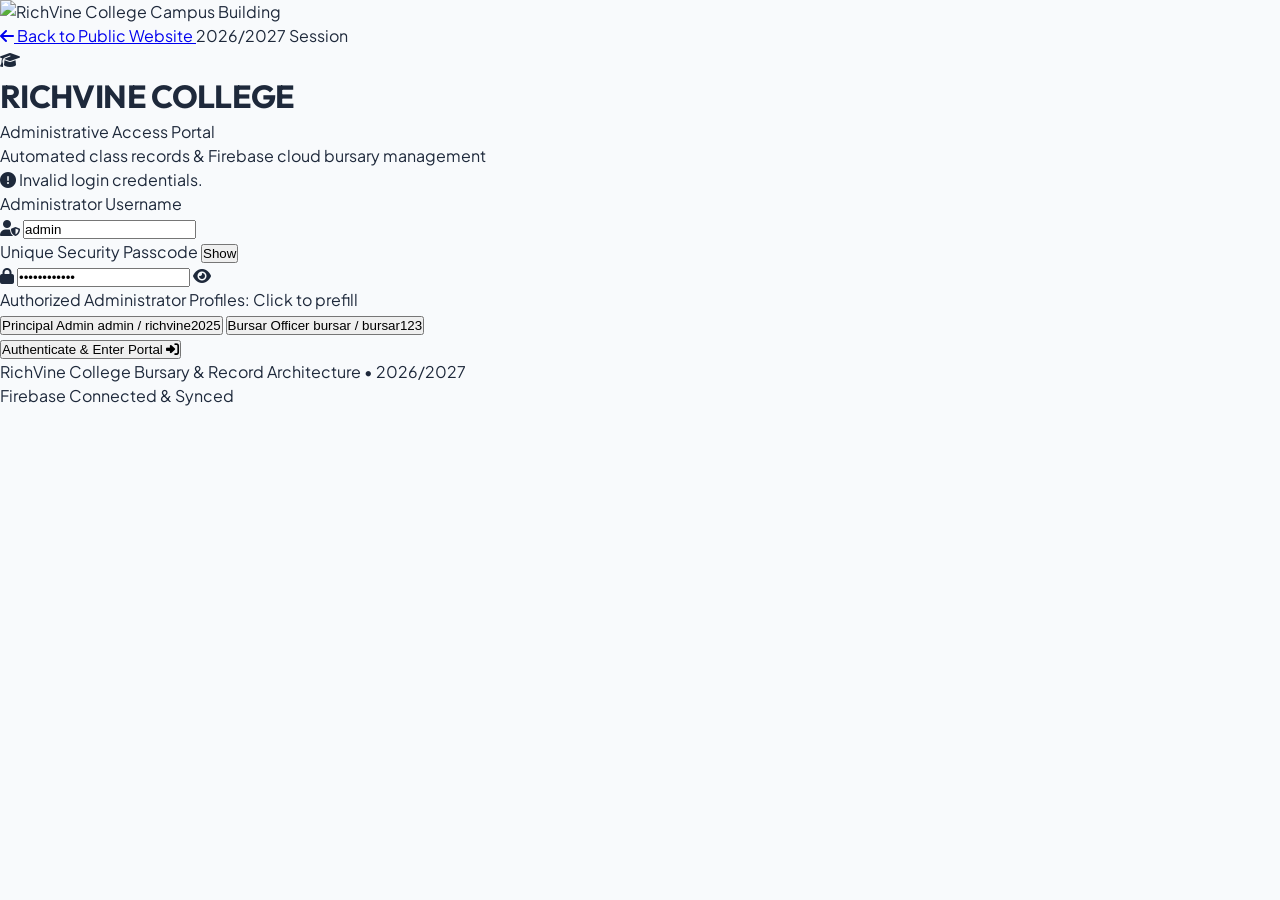
==== admin/index.html @ 2e729a7f "feat: RichVine College 2026/2027 automated record keeping and bursary system" ====
<!DOCTYPE html>
<html lang="en">
<head>
  <meta charset="UTF-8">
  <meta name="viewport" content="width=device-width, initial-scale=1.0">
  <title>Admin Security Login - RICHVINE COLLEGE (2026/2027)</title>
  <link rel="icon" href="data:image/svg+xml,<svg xmlns=%22http://www.w3.org/2000/svg%22 viewBox=%220%22%22 fill=%22%230284c7%22><text y=%2226%22 font-size=%2228%22>🏛️</text></svg>">
  
  <!-- Tailwind CSS CDN -->
  <script src="https://cdn.tailwindcss.com"></script>
  <script>
    tailwind.config = {
      theme: {
        extend: {
          colors: {
            sky: {
              50: '#f0f9ff',
              100: '#e0f2fe',
              200: '#bae6fd',
              300: '#7dd3fc',
              400: '#38bdf8',
              500: '#0ea5e9',
              600: '#0284c7',
              700: '#0369a1',
              800: '#075985',
              900: '#0c4a6e',
            }
          }
        }
      }
    }
  </script>
  <link rel="stylesheet" href="https://cdnjs.cloudflare.com/ajax/libs/font-awesome/6.4.0/css/all.min.css">
  <link rel="stylesheet" href="../css/custom.css">
</head>
<body class="bg-slate-900 text-slate-800 antialiased min-h-screen flex items-center justify-center p-4 relative overflow-x-hidden">

  <!-- Massive Nigerian Secondary School Campus Background with Overlay -->
  <div class="fixed inset-0 z-0">
    <img 
      src="https://images.unsplash.com/photo-1541829070764-84a7d30dd3f3?auto=format&fit=crop&w=1920&q=80" 
      alt="RichVine College Campus Building" 
      class="w-full h-full object-cover filter brightness-[0.35] scale-105"
    >
    <div class="absolute inset-0 bg-gradient-to-t from-slate-950 via-sky-950/80 to-slate-900/90"></div>
    <div class="absolute inset-0 bg-[radial-gradient(#38bdf8_1px,transparent_1px)] [background-size:24px_24px] opacity-20"></div>
  </div>

  <!-- Main Login Container -->
  <div class="relative z-10 w-full max-w-md my-8">
    <div class="mb-4 flex justify-between items-center text-xs">
      <a href="../index.html" class="inline-flex items-center text-sky-300 hover:text-white transition font-medium">
        <i class="fas fa-arrow-left mr-2"></i> Back to Public Website
      </a>
      <span class="text-sky-300 font-semibold bg-sky-950/80 px-2.5 py-0.5 rounded border border-sky-500/30">
        2026/2027 Session
      </span>
    </div>

    <!-- Login Card -->
    <div class="bg-white rounded-3xl shadow-2xl border border-sky-100/50 overflow-hidden backdrop-blur-xl">
      <!-- Card Header -->
      <div class="bg-gradient-to-br from-sky-600 via-sky-700 to-sky-900 p-8 text-center text-white relative">
        <div class="w-16 h-16 mx-auto rounded-2xl bg-white/10 backdrop-blur-md border border-white/20 flex items-center justify-center mb-3 shadow-lg">
          <i class="fas fa-graduation-cap text-3xl text-sky-200"></i>
        </div>
        <h1 class="text-2xl font-black tracking-tight">RICHVINE COLLEGE</h1>
        <p class="text-xs text-sky-200 uppercase tracking-widest mt-0.5 font-semibold">Administrative Access Portal</p>
        <p class="text-[11px] text-sky-100/80 mt-2 max-w-xs mx-auto">
          Automated class records & Firebase cloud bursary management
        </p>
      </div>

      <!-- Card Body -->
      <div class="p-8">
        <!-- Notification Message Box -->
        <div id="login-error-msg" class="hidden mb-5 p-3 rounded-xl bg-red-50 border border-red-200 text-red-700 text-xs flex items-center space-x-2">
          <i class="fas fa-exclamation-circle text-red-500 text-sm"></i>
          <span id="error-text">Invalid login credentials.</span>
        </div>

        <form id="admin-login-form" class="space-y-5">
          <!-- Username -->
          <div>
            <label class="block text-xs font-bold text-slate-700 uppercase tracking-wider mb-2">
              Administrator Username
            </label>
            <div class="relative">
              <span class="absolute inset-y-0 left-0 flex items-center pl-3.5 pointer-events-none text-slate-400">
                <i class="fas fa-user-shield text-sm"></i>
              </span>
              <input 
                type="text" 
                id="login-username" 
                required 
                placeholder="e.g. admin or bursar" 
                value="admin"
                class="w-full pl-10 pr-4 py-3 rounded-xl border border-slate-200 text-sm text-slate-800 focus:outline-none focus:border-sky-500 focus:ring-2 focus:ring-sky-200 transition bg-slate-50/50 font-medium"
              >
            </div>
          </div>

          <!-- Password -->
          <div>
            <div class="flex justify-between items-center mb-2">
              <label class="block text-xs font-bold text-slate-700 uppercase tracking-wider">
                Unique Security Passcode
              </label>
              <button type="button" id="toggle-pwd-btn" class="text-xs text-sky-600 hover:text-sky-700 font-semibold focus:outline-none">
                Show
              </button>
            </div>
            <div class="relative">
              <span class="absolute inset-y-0 left-0 flex items-center pl-3.5 pointer-events-none text-slate-400">
                <i class="fas fa-lock text-sm"></i>
              </span>
              <input 
                type="password" 
                id="login-password" 
                required 
                placeholder="Enter admin passcode" 
                value="richvine2025"
                class="w-full pl-10 pr-10 py-3 rounded-xl border border-slate-200 text-sm text-slate-800 focus:outline-none focus:border-sky-500 focus:ring-2 focus:ring-sky-200 transition bg-slate-50/50 font-medium"
              >
              <span class="absolute inset-y-0 right-0 flex items-center pr-3.5 text-slate-400 cursor-pointer" onclick="togglePasswordVisibility()">
                <i id="pwd-icon" class="fas fa-eye text-xs"></i>
              </span>
            </div>
          </div>

          <!-- Role Selection Quick Help -->
          <div class="p-3 bg-sky-50 border border-sky-100 rounded-xl text-xs space-y-1.5">
            <div class="font-bold text-sky-900 flex items-center justify-between">
              <span>Authorized Administrator Profiles:</span>
              <span class="text-[10px] text-sky-600 font-normal">Click to prefill</span>
            </div>
            <div class="grid grid-cols-2 gap-2 pt-1 text-[11px]">
              <button type="button" onclick="fillCreds('admin', 'richvine2025')" class="p-1.5 bg-white rounded border border-sky-200 text-left hover:border-sky-500 transition">
                <span class="font-bold text-sky-800 block">Principal Admin</span>
                <span class="text-slate-500 text-[10px]">admin / richvine2025</span>
              </button>
              <button type="button" onclick="fillCreds('bursar', 'bursar123')" class="p-1.5 bg-white rounded border border-sky-200 text-left hover:border-sky-500 transition">
                <span class="font-bold text-sky-800 block">Bursar Officer</span>
                <span class="text-slate-500 text-[10px]">bursar / bursar123</span>
              </button>
            </div>
          </div>

          <!-- Submit Button -->
          <button 
            type="submit" 
            id="login-btn-submit"
            class="w-full py-3.5 px-4 rounded-xl bg-gradient-to-r from-sky-600 to-sky-500 hover:from-sky-700 hover:to-sky-600 text-white font-bold text-sm shadow-lg shadow-sky-600/30 hover:shadow-sky-600/50 transition duration-200 flex items-center justify-center space-x-2"
          >
            <span>Authenticate & Enter Portal</span>
            <i class="fas fa-sign-in-alt text-xs"></i>
          </button>
        </form>
      </div>

      <!-- Card Footer -->
      <div class="bg-slate-50 px-8 py-4 border-t border-slate-100 text-center text-xs text-slate-500">
        <div>RichVine College Bursary & Record Architecture • 2026/2027</div>
        <div class="text-[11px] text-slate-400 mt-0.5">Firebase Connected & Synced</div>
      </div>
    </div>
  </div>

  <!-- Scripts -->
  <script src="../js/data.js"></script>
  <script src="../js/auth.js"></script>
  <script type="module" src="../js/firebase-config.js"></script>
  <script>
    function togglePasswordVisibility() {
      const input = document.getElementById("login-password");
      const icon = document.getElementById("pwd-icon");
      const toggleBtn = document.getElementById("toggle-pwd-btn");
      if (input.type === "password") {
        input.type = "text";
        icon.classList.remove("fa-eye");
        icon.classList.add("fa-eye-slash");
        if (toggleBtn) toggleBtn.textContent = "Hide";
      } else {
        input.type = "password";
        icon.classList.remove("fa-eye-slash");
        icon.classList.add("fa-eye");
        if (toggleBtn) toggleBtn.textContent = "Show";
      }
    }

    document.getElementById("toggle-pwd-btn")?.addEventListener("click", togglePasswordVisibility);

    function fillCreds(username, password) {
      document.getElementById("login-username").value = username;
      document.getElementById("login-password").value = password;
      document.getElementById("login-error-msg").classList.add("hidden");
    }

    document.getElementById("admin-login-form").addEventListener("submit", function(e) {
      e.preventDefault();
      const username = document.getElementById("login-username").value;
      const pass = document.getElementById("login-password").value;
      const errorBox = document.getElementById("login-error-msg");
      const errorText = document.getElementById("error-text");

      const result = RichVineAuth.login(username, pass);
      if (result.success) {
        errorBox.classList.add("hidden");
        // Redirect to dashboard
        window.location.href = "../dashboard.html";
      } else {
        errorText.textContent = result.message;
        errorBox.classList.remove("hidden");
      }
    });

    // Check if user is already logged in
    const currentUser = RichVineAuth.getCurrentUser();
    if (currentUser) {
      console.log("Active administrative session detected:", currentUser.username);
    }
  </script>
</body>
</html>
---- css/custom.css ----
/* ===================================================================
   RICHVINE COLLEGE - MODERN PREMIUM DESIGN SYSTEM
   Color Palette: Pure White (#FFFFFF), Sky Blue (#0284C7 / #0EA5E9 / #38BDF8 / #E0F2FE), Gray (#F8FAFC / #E2E8F0 / #64748B / #1E293B)
   =================================================================== */

@import url('https://fonts.googleapis.com/css2?family=Plus+Jakarta+Sans:wght@300;400;500;600;700;800&family=Outfit:wght@400;500;600;700;800&family=JetBrains+Mono:wght@400;500;700&display=swap');

:root {
  /* Sky Blue Tones */
  --color-sky-50: #f0f9ff;
  --color-sky-100: #e0f2fe;
  --color-sky-200: #bae6fd;
  --color-sky-300: #7dd3fc;
  --color-sky-400: #38bdf8;
  --color-sky-500: #0ea5e9;
  --color-sky-600: #0284c7;
  --color-sky-700: #0369a1;
  --color-sky-800: #075985;
  --color-sky-900: #0c4a6e;

  /* Neutral Slate Grays */
  --color-gray-50: #f8fafc;
  --color-gray-100: #f1f5f9;
  --color-gray-200: #e2e8f0;
  --color-gray-300: #cbd5e1;
  --color-gray-400: #94a3b8;
  --color-gray-500: #64748b;
  --color-gray-600: #475569;
  --color-gray-700: #334155;
  --color-gray-800: #1e293b;
  --color-gray-900: #0f172a;

  /* Surface Accents */
  --bg-main: #f8fafc;
  --card-bg: #ffffff;
  --border-light: #e2e8f0;
  --border-sky: #bae6fd;

  /* Elevation Shadows */
  --shadow-sm: 0 1px 2px 0 rgb(0 0 0 / 0.05);
  --shadow-md: 0 4px 6px -1px rgb(0 0 0 / 0.07), 0 2px 4px -2px rgb(0 0 0 / 0.05);
  --shadow-lg: 0 10px 15px -3px rgb(0 0 0 / 0.08), 0 4px 6px -4px rgb(0 0 0 / 0.04);
  --shadow-xl: 0 20px 25px -5px rgb(0 0 0 / 0.1), 0 8px 10px -6px rgb(0 0 0 / 0.05);
  --shadow-glow: 0 0 25px -5px rgba(14, 165, 233, 0.25);

  --font-sans: 'Plus Jakarta Sans', system-ui, -apple-system, sans-serif;
  --font-heading: 'Outfit', sans-serif;
  --font-mono: 'JetBrains Mono', monospace;
}

* {
  box-sizing: border-box;
  margin: 0;
  padding: 0;
}

body {
  font-family: var(--font-sans);
  background-color: var(--bg-main);
  color: var(--color-gray-800);
  line-height: 1.5;
  -webkit-font-smoothing: antialiased;
}

h1, h2, h3, h4, h5, h6 {
  font-family: var(--font-heading);
  letter-spacing: -0.02em;
}

/* Glassmorphism Accents */
.glass-panel {
  background: rgba(255, 255, 255, 0.85);
  backdrop-filter: blur(12px);
  -webkit-backdrop-filter: blur(12px);
  border: 1px solid rgba(255, 255, 255, 0.6);
}

.glass-card {
  background: rgba(255, 255, 255, 0.92);
  backdrop-filter: blur(8px);
  border: 1px solid var(--border-sky);
  box-shadow: var(--shadow-md);
}

/* Custom Scrollbars */
::-webkit-scrollbar {
  width: 7px;
  height: 7px;
}
::-webkit-scrollbar-track {
  background: var(--color-gray-100);
}
::-webkit-scrollbar-thumb {
  background: var(--color-sky-300);
  border-radius: 4px;
}
::-webkit-scrollbar-thumb:hover {
  background: var(--color-sky-500);
}

/* Sidebar Styles */
.sidebar-link {
  display: flex;
  align-items: center;
  padding: 0.75rem 1rem;
  font-size: 0.9rem;
  font-weight: 500;
  color: var(--color-gray-600);
  border-radius: 0.75rem;
  transition: all 0.2s cubic-bezier(0.4, 0, 0.2, 1);
  text-decoration: none;
}

.sidebar-link:hover {
  background-color: var(--color-sky-50);
  color: var(--color-sky-700);
  transform: translateX(3px);
}

.sidebar-link.active {
  background: linear-gradient(135deg, var(--color-sky-600), var(--color-sky-500));
  color: #ffffff;
  font-weight: 600;
  box-shadow: 0 4px 12px rgba(2, 132, 199, 0.25);
}

.sidebar-link.active i {
  color: #ffffff;
}

/* Badges */
.badge {
  display: inline-flex;
  align-items: center;
  padding: 0.25rem 0.625rem;
  border-radius: 9999px;
  font-size: 0.75rem;
  font-weight: 600;
  line-height: 1;
}

.badge-sky {
  background-color: var(--color-sky-100);
  color: var(--color-sky-800);
  border: 1px solid var(--color-sky-200);
}

.badge-success {
  background-color: #dcfce7;
  color: #166534;
  border: 1px solid #bbf7d0;
}

.badge-gray {
  background-color: var(--color-gray-100);
  color: var(--color-gray-700);
  border: 1px solid var(--color-gray-200);
}

/* Buttons */
.btn {
  display: inline-flex;
  align-items: center;
  justify-content: center;
  padding: 0.55rem 1.15rem;
  font-size: 0.875rem;
  font-weight: 600;
  border-radius: 0.625rem;
  transition: all 0.2s cubic-bezier(0.4, 0, 0.2, 1);
  cursor: pointer;
  border: 1px solid transparent;
}

.btn-sm {
  padding: 0.35rem 0.75rem;
  font-size: 0.75rem;
  border-radius: 0.5rem;
}

.btn-sky {
  background: linear-gradient(135deg, var(--color-sky-600), var(--color-sky-500));
  color: #ffffff;
  box-shadow: 0 2px 4px rgba(2, 132, 199, 0.2);
}

.btn-sky:hover {
  background: linear-gradient(135deg, var(--color-sky-700), var(--color-sky-600));
  box-shadow: 0 4px 8px rgba(2, 132, 199, 0.35);
  transform: translateY(-1px);
}

.btn-outline {
  background-color: #ffffff;
  border-color: var(--color-gray-300);
  color: var(--color-gray-700);
}

.btn-outline:hover {
  background-color: var(--color-gray-50);
  border-color: var(--color-gray-400);
}

.btn-outline-sky {
  background-color: #ffffff;
  border-color: var(--color-sky-300);
  color: var(--color-sky-700);
}

.btn-outline-sky:hover {
  background-color: var(--color-sky-50);
  border-color: var(--color-sky-500);
}

/* Mobile responsive drawer */
@media (max-width: 1023px) {
  #sidebar-wrapper {
    position: fixed;
    top: 0;
    left: -100%;
    bottom: 0;
    width: 280px;
    z-index: 50;
    transition: left 0.3s ease-in-out;
  }

  #sidebar-wrapper.mobile-open {
    left: 0;
    box-shadow: 0 0 50px rgba(0, 0, 0, 0.3);
  }
}
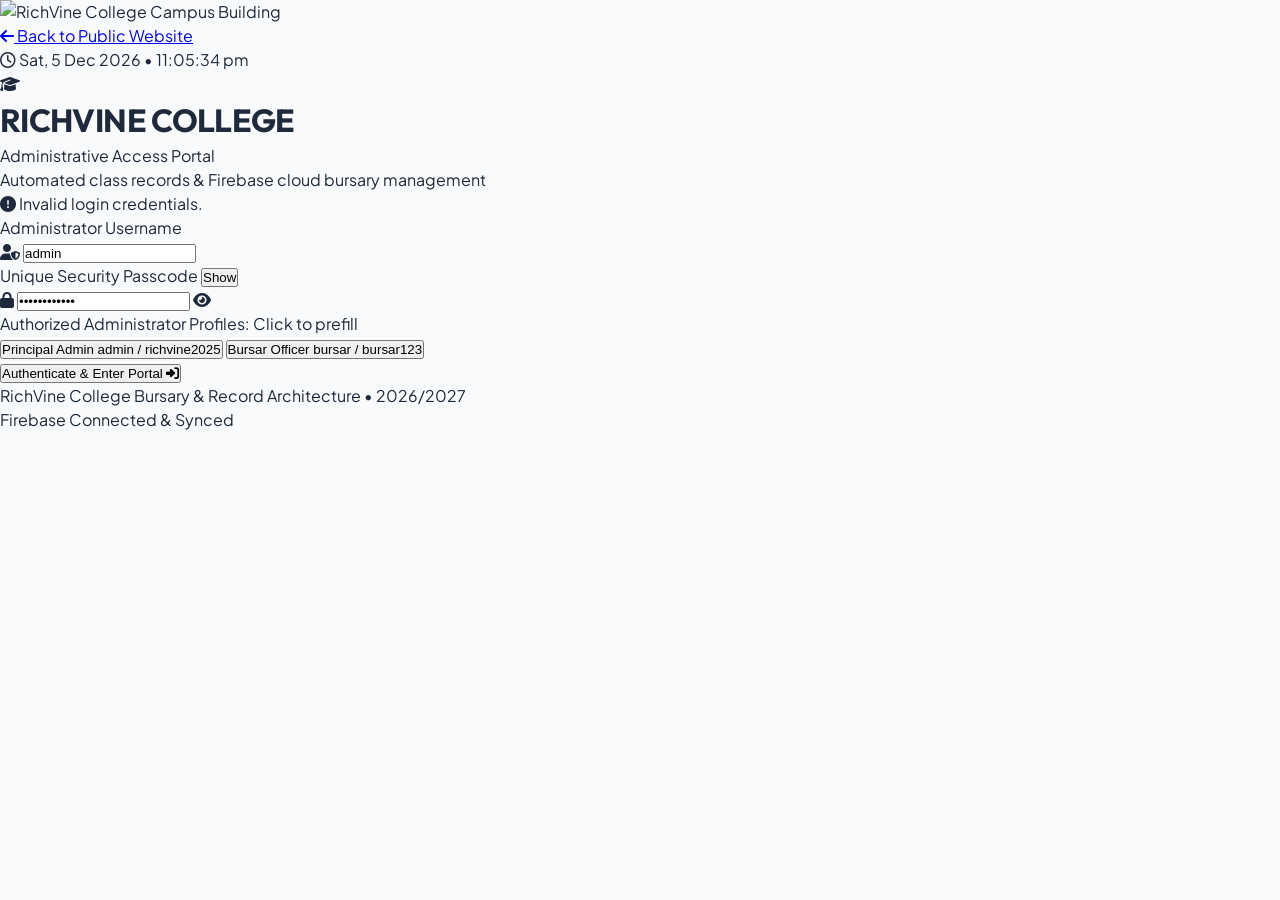
==== commit 540f63d1: "feat: add JSS3 BECE fees, SSS3 official fee pricing, backdated payment dates, and live clock on admi" ====
--- a/admin/index.html
+++ b/admin/index.html
@@ -52,9 +52,10 @@
       <a href="../index.html" class="inline-flex items-center text-sky-300 hover:text-white transition font-medium">
         <i class="fas fa-arrow-left mr-2"></i> Back to Public Website
       </a>
-      <span class="text-sky-300 font-semibold bg-sky-950/80 px-2.5 py-0.5 rounded border border-sky-500/30">
-        2026/2027 Session
-      </span>
+      <div id="admin-login-clock" class="text-sky-300 font-semibold bg-sky-950/80 px-2.5 py-0.5 rounded border border-sky-500/30 flex items-center gap-1.5">
+        <i class="far fa-clock text-sky-400"></i>
+        <span id="login-clock-time">--:--:--</span>
+      </div>
     </div>
 
     <!-- Login Card -->
@@ -219,6 +220,19 @@
     if (currentUser) {
       console.log("Active administrative session detected:", currentUser.username);
     }
+
+    // Live Clock Updater
+    function updateClock() {
+      const now = new Date();
+      const dateStr = now.toLocaleDateString("en-GB", { weekday: 'short', day: 'numeric', month: 'short', year: 'numeric' });
+      const timeStr = now.toLocaleTimeString("en-GB", { hour12: true });
+      const clockEl = document.getElementById("login-clock-time");
+      if (clockEl) {
+        clockEl.textContent = `${dateStr} • ${timeStr}`;
+      }
+    }
+    updateClock();
+    setInterval(updateClock, 1000);
   </script>
 </body>
 </html>
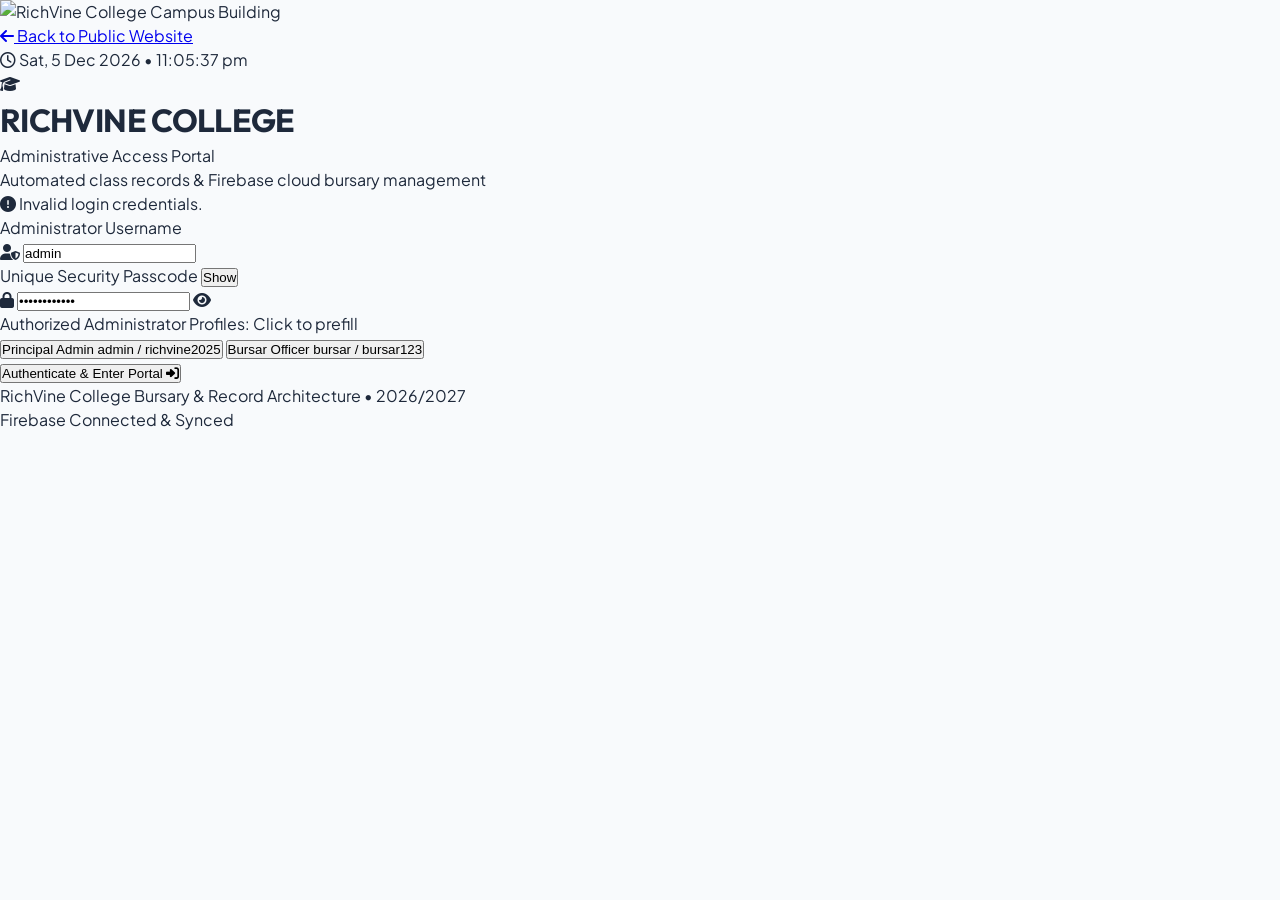
==== commit cb2dad27: "perf & fix: 10-min cloud sync, in-memory caching, permanent deletion sync (no resurrection), instant" ====
--- a/admin/index.html
+++ b/admin/index.html
@@ -7,6 +7,9 @@
   <link rel="icon" href="data:image/svg+xml,<svg xmlns=%22http://www.w3.org/2000/svg%22 viewBox=%220%22%22 fill=%22%230284c7%22><text y=%2226%22 font-size=%2228%22>🏛️</text></svg>">
   
   <!-- Tailwind CSS CDN -->
+  <link rel="preconnect" href="https://cdn.tailwindcss.com">
+  <link rel="preconnect" href="https://cdnjs.cloudflare.com">
+  <link rel="preconnect" href="https://images.unsplash.com">
   <script src="https://cdn.tailwindcss.com"></script>
   <script>
     tailwind.config = {
@@ -38,7 +41,7 @@
   <!-- Massive Nigerian Secondary School Campus Background with Overlay -->
   <div class="fixed inset-0 z-0">
     <img 
-      src="https://images.unsplash.com/photo-1541829070764-84a7d30dd3f3?auto=format&fit=crop&w=1920&q=80" 
+      src="https://images.unsplash.com/photo-1541829070764-84a7d30dd3f3?auto=format&fit=crop&w=1280&q=70" 
       alt="RichVine College Campus Building" 
       class="w-full h-full object-cover filter brightness-[0.35] scale-105"
     >
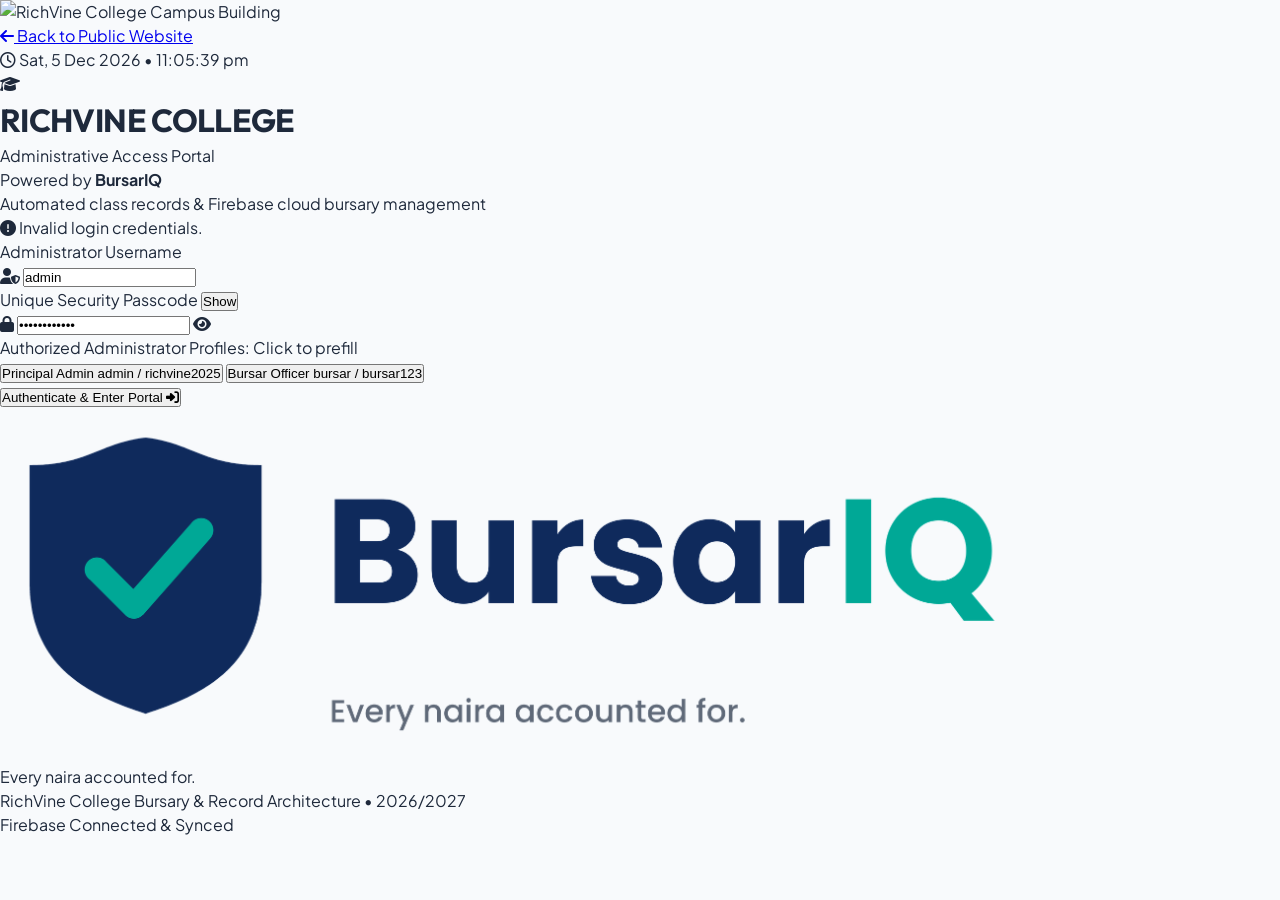
==== commit 736be04b: "feat(branding): integrate Powered by BursarIQ logo, verification badges, institutional audit seals, " ====
--- a/admin/index.html
+++ b/admin/index.html
@@ -70,6 +70,10 @@
         </div>
         <h1 class="text-2xl font-black tracking-tight">RICHVINE COLLEGE</h1>
         <p class="text-xs text-sky-200 uppercase tracking-widest mt-0.5 font-semibold">Administrative Access Portal</p>
+        <div id="login-bursariq-badge" class="mt-2.5 inline-flex items-center space-x-1.5 px-3 py-1 rounded-full bg-slate-950/60 border border-emerald-400/30 text-white text-[11px] font-semibold">
+          <span class="w-1.5 h-1.5 rounded-full bg-emerald-400 animate-pulse"></span>
+          <span>Powered by <strong class="text-emerald-300">BursarIQ</strong></span>
+        </div>
         <p class="text-[11px] text-sky-100/80 mt-2 max-w-xs mx-auto">
           Automated class records & Firebase cloud bursary management
         </p>
@@ -164,6 +168,13 @@
 
       <!-- Card Footer -->
       <div class="bg-slate-50 px-8 py-4 border-t border-slate-100 text-center text-xs text-slate-500">
+        
+        <div id="login-bursariq-footer-card" class="mb-3 p-2.5 rounded-xl bg-white border border-slate-200 flex items-center justify-between shadow-sm">
+          <div class="flex items-center space-x-2">
+            <img src="../assets/images/bursariq-logo.png" alt="Powered by BursarIQ" class="h-5 w-auto object-contain">
+          </div>
+          <span class="text-[10px] text-emerald-700 font-bold tracking-tight">Every naira accounted for.</span>
+        </div>
         <div>RichVine College Bursary & Record Architecture • 2026/2027</div>
         <div class="text-[11px] text-slate-400 mt-0.5">Firebase Connected & Synced</div>
       </div>
--- a/css/custom.css
+++ b/css/custom.css
@@ -228,3 +228,152 @@
     box-shadow: 0 0 50px rgba(0, 0, 0, 0.3);
   }
 }
+
+
+/* ── Cross-Platform Device Responsiveness & Smooth Touch Scrolling ── */
+html {
+  -webkit-text-size-adjust: 100%;
+  text-rendering: optimizeLegibility;
+  scroll-behavior: smooth;
+}
+
+body {
+  -webkit-overflow-scrolling: touch;
+}
+
+/* Tablet & Mobile Table Scrolling Engine */
+.table-responsive,
+.table-wrap {
+  width: 100%;
+  overflow-x: auto;
+  -webkit-overflow-scrolling: touch;
+  overscroll-behavior-x: contain;
+  scrollbar-width: thin;
+}
+
+/* Custom Scrollbars */
+::-webkit-scrollbar {
+  width: 6px;
+  height: 6px;
+}
+::-webkit-scrollbar-track {
+  background: var(--color-gray-100);
+}
+::-webkit-scrollbar-thumb {
+  background: var(--color-sky-300);
+  border-radius: 999px;
+}
+::-webkit-scrollbar-thumb:hover {
+  background: var(--color-sky-500);
+}
+
+/* Laptop Optimization (1025px - 1440px / 1366x768 screens) */
+@media (min-width: 1025px) {
+  .table-sticky-header thead th {
+    position: sticky;
+    top: 0;
+    z-index: 10;
+    background: var(--color-gray-50);
+  }
+}
+
+/* Touch Friendly Targets on Mobile & Tablets */
+@media (max-width: 1024px) {
+  .btn:not(.btn-sm):not(.btn-icon),
+  .form-control,
+  select,
+  input[type="text"],
+  input[type="number"],
+  input[type="date"],
+  input[type="password"] {
+    min-height: 42px;
+  }
+}
+
+
+/* ===================================================================
+   BURSARIQ PREMIUM DESIGN TOKENS & SYSTEM EXTENSIONS
+   "Every naira accounted for."
+   =================================================================== */
+
+:root {
+  --bursar-navy: #0b2b48;
+  --bursar-navy-dark: #071a2c;
+  --bursar-teal: #00a884;
+  --bursar-teal-light: #e6f7f3;
+  --bursar-cyan: #00d2b4;
+  --bursar-blue: #0080c8;
+  --bursar-blue-dark: #005fa3;
+  
+  --shadow-subtle: 0 1px 3px 0 rgba(15, 23, 42, 0.06), 0 1px 2px -1px rgba(15, 23, 42, 0.06);
+  --shadow-card: 0 1px 3px 0 rgba(15, 23, 42, 0.05), 0 4px 16px -2px rgba(15, 23, 42, 0.05), 0 0 0 1px rgba(226, 232, 240, 0.8);
+  --shadow-elevated: 0 10px 25px -3px rgba(15, 23, 42, 0.08), 0 4px 6px -4px rgba(15, 23, 42, 0.04), 0 0 0 1px rgba(226, 232, 240, 0.9);
+  --shadow-bursar: 0 4px 20px -2px rgba(0, 168, 132, 0.25);
+}
+
+/* BursarIQ Brand Badge Component */
+.bursariq-badge {
+  display: inline-flex;
+  align-items: center;
+  gap: 7px;
+  padding: 5px 12px;
+  background: linear-gradient(135deg, #0b2b48 0%, #0f172a 100%);
+  color: #ffffff;
+  border-radius: 9999px;
+  font-size: 11px;
+  font-weight: 700;
+  letter-spacing: 0.2px;
+  border: 1px solid rgba(0, 168, 132, 0.35);
+  box-shadow: 0 2px 8px rgba(11, 43, 72, 0.2);
+  transition: all 0.2s cubic-bezier(0.16, 1, 0.3, 1);
+  text-decoration: none;
+}
+.bursariq-badge:hover {
+  transform: translateY(-1px);
+  border-color: rgba(0, 168, 132, 0.7);
+  box-shadow: 0 4px 14px rgba(0, 168, 132, 0.25);
+  color: #ffffff;
+}
+.bursariq-badge .dot-live {
+  width: 7px;
+  height: 7px;
+  border-radius: 50%;
+  background: var(--bursar-teal);
+  box-shadow: 0 0 8px var(--bursar-teal);
+  animation: bursarPulse 2s infinite;
+}
+@keyframes bursarPulse {
+  0% { transform: scale(0.95); box-shadow: 0 0 0 0 rgba(0, 168, 132, 0.7); }
+  70% { transform: scale(1); box-shadow: 0 0 0 6px rgba(0, 168, 132, 0); }
+  100% { transform: scale(0.95); box-shadow: 0 0 0 0 rgba(0, 168, 132, 0); }
+}
+
+/* Premium Card Upgrades */
+.card-premium {
+  background: #ffffff;
+  border-radius: 14px;
+  border: 1px solid rgba(226, 232, 240, 0.85);
+  box-shadow: var(--shadow-card);
+  transition: transform 0.2s cubic-bezier(0.16, 1, 0.3, 1), box-shadow 0.2s cubic-bezier(0.16, 1, 0.3, 1);
+}
+.card-premium:hover {
+  transform: translateY(-2px);
+  box-shadow: var(--shadow-elevated);
+}
+
+/* Tabular Figures for Financial Clarity */
+.font-tabular {
+  font-variant-numeric: tabular-nums;
+  font-feature-settings: "tnum";
+}
+
+/* Micro Shimmer Animation */
+@keyframes bursarShimmer {
+  0% { background-position: -200% 0; }
+  100% { background-position: 200% 0; }
+}
+.shimmer-badge {
+  background: linear-gradient(90deg, rgba(255,255,255,0) 0%, rgba(255,255,255,0.2) 50%, rgba(255,255,255,0) 100%);
+  background-size: 200% 100%;
+  animation: bursarShimmer 3s infinite;
+}
